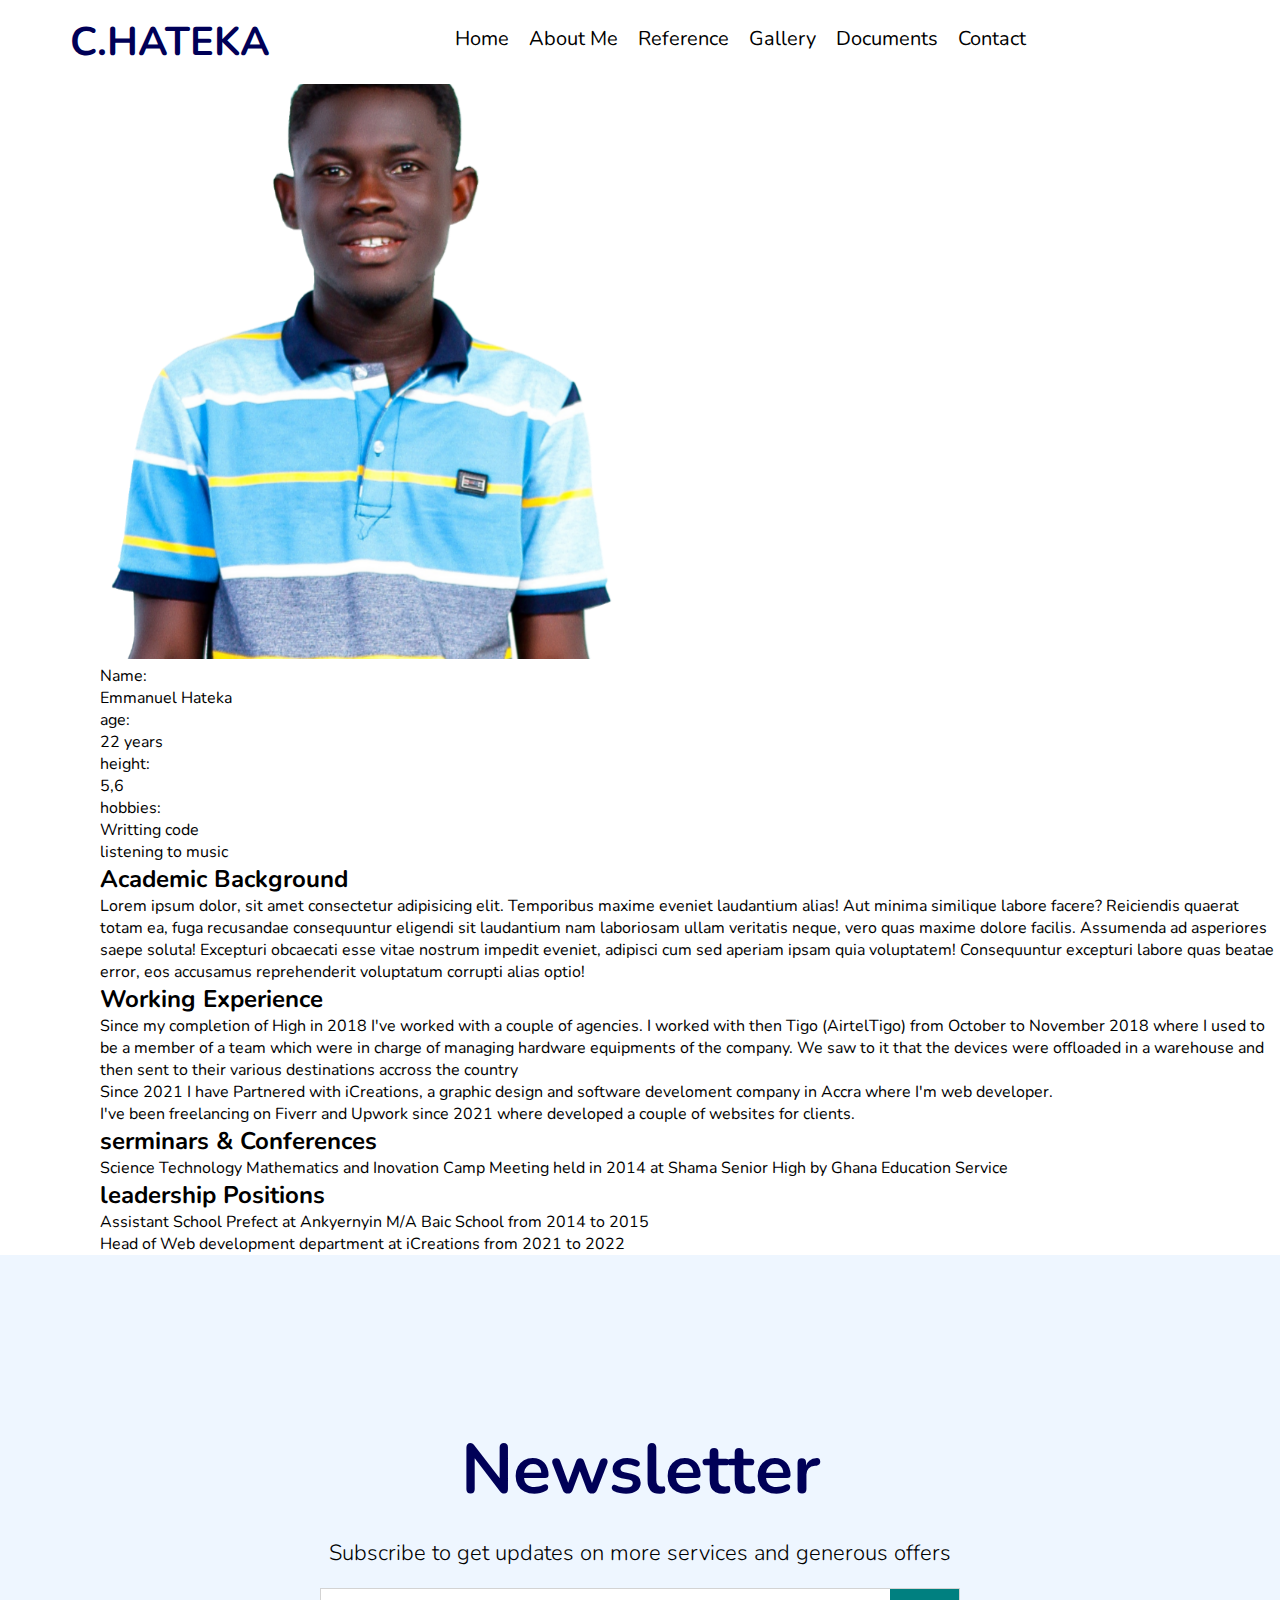
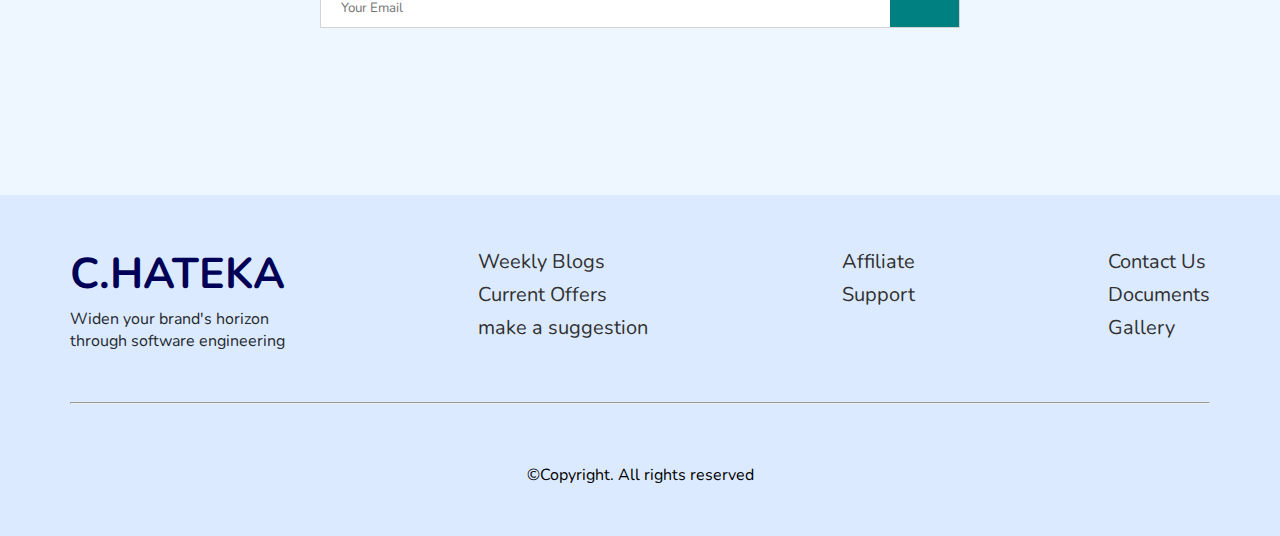
==== htmls/aboutme.html @ 9df30d90 "fixed newsletter and footer section merging with main section in aout page" ====
<!DOCTYPE html>
<html lang="en">
  <head>
    <meta charset="UTF-8" />
    <meta http-equiv="X-UA-Compatible" content="IE=edge" />
    <meta name="viewport" content="width=device-width, initial-scale=1.0" />
    <title>Document</title>

    <link
      rel="stylesheet"
      href="https://cdnjs.cloudflare.com/ajax/libs/font-awesome/6.1.1/css/all.min.css"
      integrity="sha512-KfkfwYDsLkIlwQp6LFnl8zNdLGxu9YAA1QvwINks4PhcElQSvqcyVLLD9aMhXd13uQjoXtEKNosOWaZqXgel0g=="
      crossorigin="anonymous"
      referrerpolicy="no-referrer"
    />

    <link
      href="https://fonts.googleapis.com/css2?family=Nunito:ital,wght@0,200;0,300;0,400;0,500;0,600;0,700;0,800;0,900;1,200;1,300;1,400;1,500;1,600;1,700;1,800;1,900&display=swap"
      rel="stylesheet"
    />
    <link rel="stylesheet" href="../css/aboutme.css" />
  </head>
  <body>
    <nav>
      <div class="nav-left"><h1 class="logo">C.HATEKA</h1></div>
      <div class="nav-center">
        <ul class="nav-links">
          <li class="nav-item"><a>Home</a></li>
          <li class="nav-item"><a>About Me</a></li>
          <li class="nav-item"><a>Reference</a></li>
          <li class="nav-item"><a>Gallery</a></li>
          <li class="nav-item"><a>Documents</a></li>
          <li class="nav-item"><a>Contact</a></li>
        </ul>
      </div>
      <div class="mobile-div">
        <i class="fa-solid fa-close" id="close"></i>
        <ul class="mobile-menu">
          <li class="menu-item"><a>Home</a></li>
          <li class="menu-item"><a>About Me</a></li>
          <li class="menu-item"><a>Reference</a></li>
          <li class="menu-item"><a>Gallery</a></li>
          <li class="menu-item"><a>Documents</a></li>
          <li class="menu-item"><a>Contact</a></li>
        </ul>
      </div>
      <div class="navRight">
        <i class="fa-solid fa-moon" id="moon"></i>
        <i class="fa-solid fa-sun" id="sun"></i>
      </div>
      <i class="fa-solid fa-bars" id="bars"></i>
    </nav>

    <!-- Main Section -->
    <div class="main-cont">
      <h1>About Me</h1>
      <div class="parent-cont">
        <div class="first-cont">
          <div class="img-cont">
            <img src="../img/hero2.png" alt="" />
          </div>

          <div class="details-cont">
            <div class="info">
              <span>Name:</span>
              <p>Emmanuel Hateka</p>
            </div>

            <div class="info">
              <span>age:</span>
              <p>22 years</p>
            </div>
            <div class="info">
              <span>height:</span>
              <p>5,6</p>
            </div>
            <div class="info">
              <span>hobbies:</span>
              <p>Writting code</p>
              <p>listening to music</p>
            </div>
          </div>
        </div>

        <div class="second-cont">
          <div class="boxes">
            <h2>Academic Background</h2>
            <p>
              Lorem ipsum dolor, sit amet consectetur adipisicing elit.
              Temporibus maxime eveniet laudantium alias! Aut minima similique
              labore facere? Reiciendis quaerat totam ea, fuga recusandae
              consequuntur eligendi sit laudantium nam laboriosam ullam
              veritatis neque, vero quas maxime dolore facilis. Assumenda ad
              asperiores saepe soluta! Excepturi obcaecati esse vitae nostrum
              impedit eveniet, adipisci cum sed aperiam ipsam quia voluptatem!
              Consequuntur excepturi labore quas beatae error, eos accusamus
              reprehenderit voluptatum corrupti alias optio!
            </p>
          </div>
          <div class="boxes">
            <h2>Working Experience</h2>
            <p>
              Since my completion of High in 2018 I've worked with a couple of
              agencies. I worked with then Tigo (AirtelTigo) from October to
              November 2018 where I used to be a member of a team which were in
              charge of managing hardware equipments of the company. We saw to
              it that the devices were offloaded in a warehouse and then sent to
              their various destinations accross the country <br />
              Since 2021 I have Partnered with iCreations, a graphic design and
              software develoment company in Accra where I'm web developer.
              <br />
              I've been freelancing on Fiverr and Upwork since 2021 where
              developed a couple of websites for clients.
            </p>
          </div>

          <div class="boxes">
            <h2>serminars & Conferences</h2>
            <p>
              Science Technology Mathematics and Inovation Camp Meeting held in
              2014 at Shama Senior High by Ghana Education Service
            </p>
          </div>
          <div class="boxes">
            <h2>leadership Positions</h2>
            <p>
              Assistant School Prefect at Ankyernyin M/A Baic School from 2014
              to 2015 <br />
              Head of Web development department at iCreations from 2021 to 2022
            </p>
          </div>
        </div>
      </div>
    </div>

    <!-- Newsletter Section -->
    <div class="newsletter-section">
      <div class="newsletter-cont">
        <h2>Newsletter</h2>
        <p>Subscribe to get updates on more services and generous offers</p>
        <div class="input-cont">
          <input type="text" placeholder="Your Email" />
          <button>
            <i class="fa-regular fa-paper-plane" id="send-icon"></i>
          </button>
        </div>
      </div>
    </div>

    <!-- Footer Section -->
    <div class="footer-section">
      <div class="footer-cont">
        <div class="links-container">
          <div class="footer-logo-cont link-div">
            <h1>C.HATEKA</h1>
            <p>
              Widen your brand's horizon <br />
              through software engineering
            </p>
          </div>
          <div class="footer-links1 link-div">
            <ul>
              <li><a href="">Weekly Blogs</a></li>
              <li><a href="">Current Offers</a></li>
              <li><a href="">make a suggestion</a></li>
            </ul>
          </div>

          <div class="footer-links3 link-div">
            <ul>
              <li><a href="">Affiliate</a></li>
              <li><a href="">Support</a></li>
            </ul>
          </div>
          <div class="footer-links4 link-div">
            <ul>
              <li><a href="">Contact Us</a></li>
              <li><a href="">Documents</a></li>
              <li><a href="">Gallery</a></li>
            </ul>
          </div>
        </div>
        <hr />
        <div class="logos-container">
          <div class="logos">
            <a href=""><i class="fa-brands fa-github" id="github"></i></a>
            <a href=""><i class="fa-brands fa-twitter" id="twitter"></i></a>
            <a href=""><i class="fa-brands fa-youtube" id="youtube"></i></a>
            <a href=""><i class="fa-brands fa-facebook" id="facebook"></i></a>
            <a href=""
              ><i class="fa-brands fa-instagram-square" id="instagram"></i
            ></a>
          </div>
          <span>&copy;Copyright. All rights reserved </span>
        </div>
      </div>
    </div>
  </body>
</html>
---- css/aboutme.css ----
* {
  padding: 0;
  margin: 0;
  box-sizing: border-box;
  font-family: "Nunito", sans-serif;
}

/* Navbar */
nav {
  display: flex;
  justify-content: space-between;
  width: 100%;
  padding: 15px 70px;
  position: fixed;
  background-color: white;
  z-index: 9999;
}

.nav-left {
  font-size: 20px;
  font-weight: bold;
  color: rgb(0, 0, 87);
}

.nav-links {
  display: flex;
  list-style: none;
  align-items: center;
  justify-content: center;
}

.nav-item {
  margin: 10px;
  font-size: 20px;
}

#bars {
  display: none;
}

.mobile-menu {
  display: flex;
  flex-direction: column;
  align-items: center;
  list-style: none;
  color: white;
  font-size: 30px;
  padding-top: 70px;
}

.menu-item {
  margin: 5px;
}

.mobile-div {
  background-color: rgb(15, 15, 179);
  width: 100vw;
  height: 70vh;
  position: absolute;
  left: 0;
  top: 0;
  border-bottom-left-radius: 10px;
  border-bottom-right-radius: 10px;
  display: none;
  transition: transform 0.4s ease-in-out;
  z-index: 50;
}

#close {
  color: white;
  position: absolute;
  font-size: 40px;
  right: 20px;
  top: 20px;
}

#moon {
  color: black;
}

.main-cont {
  padding-left: 100px;
}

/* Newsletter Section */
.newsletter-section {
  background-color: rgb(238, 246, 255);
}

.newsletter-cont {
  height: 60vh;
  display: flex;
  align-items: center;
  justify-content: center;
  flex-direction: column;
}

.newsletter-cont h2 {
  font-size: 70px;
  margin-bottom: 20px;
  color: #000057;
}

.newsletter-cont p {
  font-size: 22px;
  font-weight: 300;
  margin-bottom: 20px;
}

.input-cont {
  width: 50%;
  height: 40px;
  background-color: white;
  display: flex;
  justify-content: space-between;
  border: 1px solid lightgray;
}

.input-cont input {
  border: none;
  flex: 8;
  padding-left: 20px;
}

.input-cont button {
  flex: 1;
  border: none;
  background-color: teal;
  color: white;
  cursor: pointer;
}

#send-icon {
  color: white;
  font-size: 24px;
}

/* Footer Section */
.footer-cont {
  display: flex;
  flex-direction: column;
  padding: 50px 70px;
  background-color: rgb(219, 234, 254);
}

.links-container {
  display: flex;
  justify-content: space-between;
  margin-bottom: 50px;
}

.footer-logo-cont h1 {
  font-size: 43px;
  color: #000057;
  margin-bottom: 5px;
}

.footer-logo-cont p {
  color: #24292f;
}

.link-div {
  align-items: center;
}

.link-div ul li {
  list-style: none;
  padding: 3px 0;
}

.link-div ul li a {
  font-size: 20px;
  text-decoration: none;
  color: rgb(49, 49, 49);
}

.logos-container {
  align-items: center;
  justify-content: center;
  display: flex;
  flex-direction: column;
  margin-top: 50px;
}

.logos {
  font-size: 25px;
  margin-bottom: 10px;
}

#github {
  color: #24292f;
}

#twitter {
  color: #1c96e9;
}

#youtube {
  color: #f70000;
}

#facebook {
  color: #38529a;
}

#instagram {
  color: #d80a0a;
}
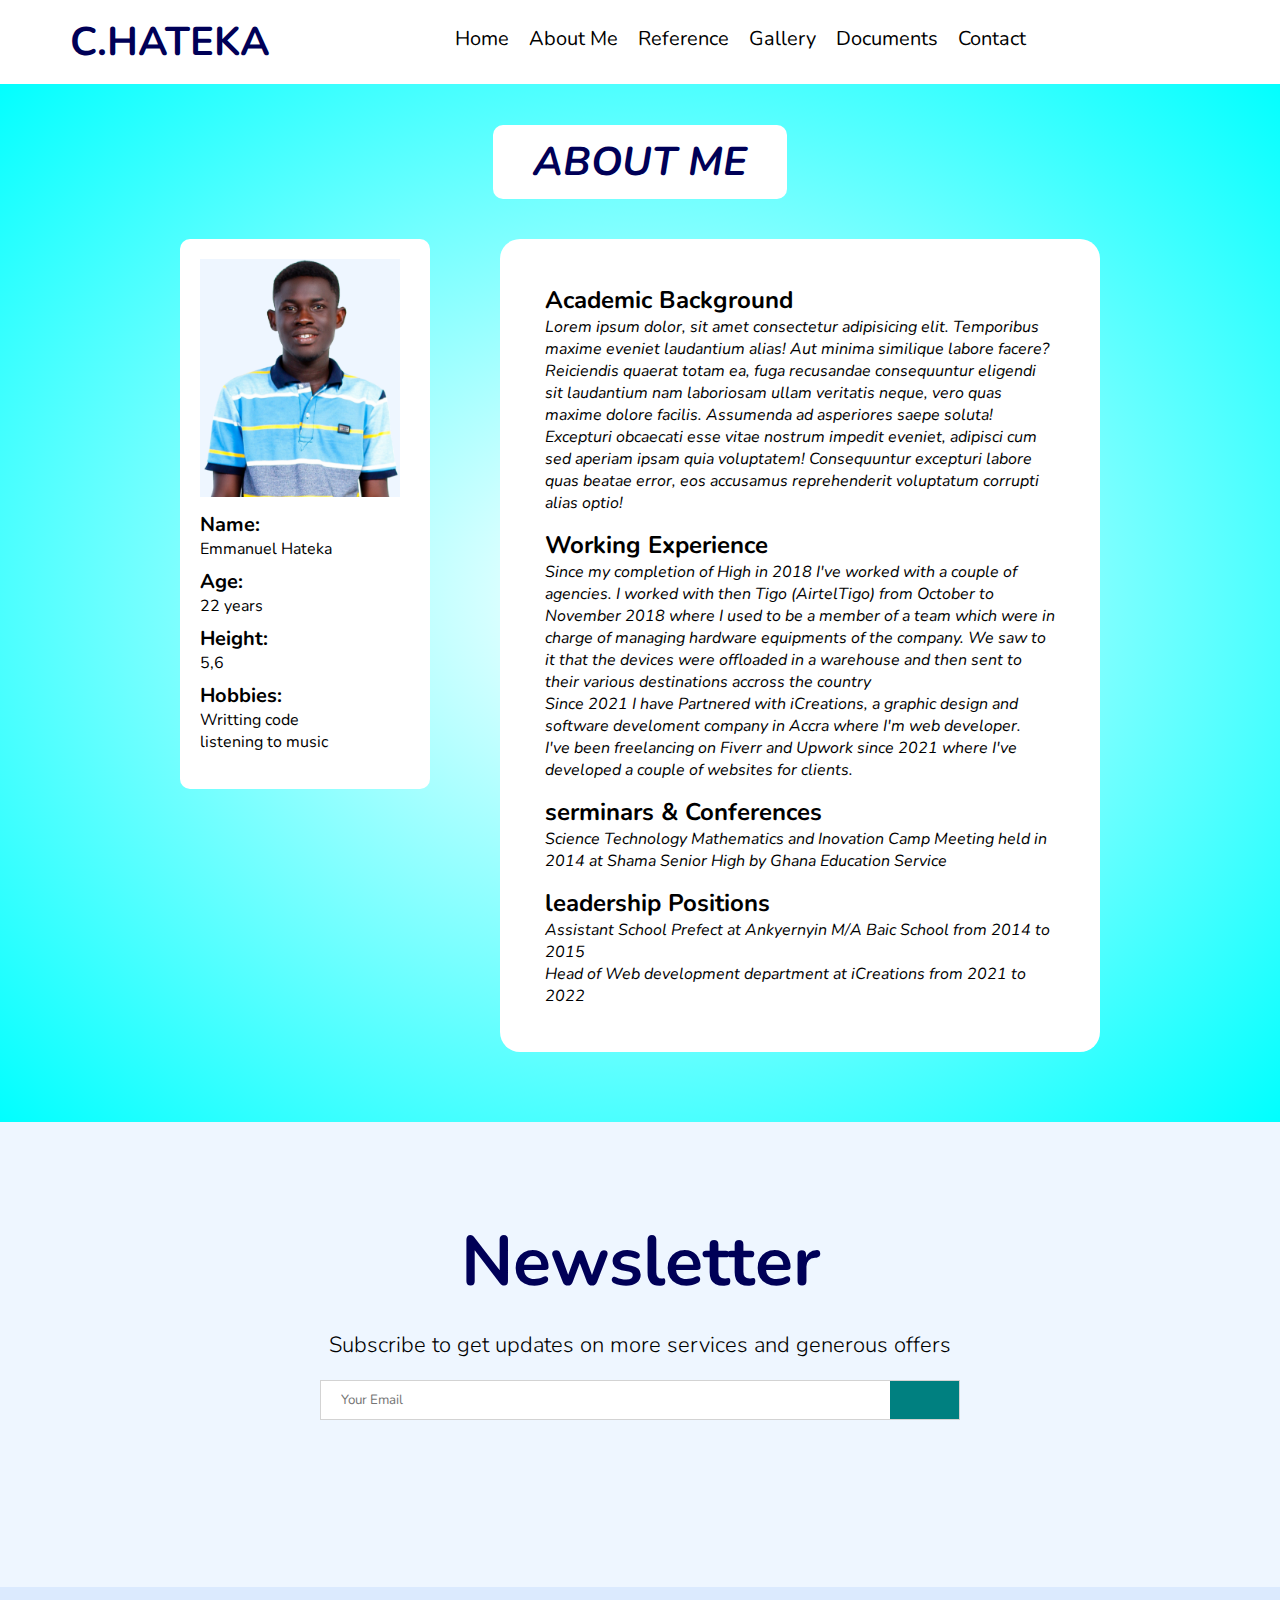
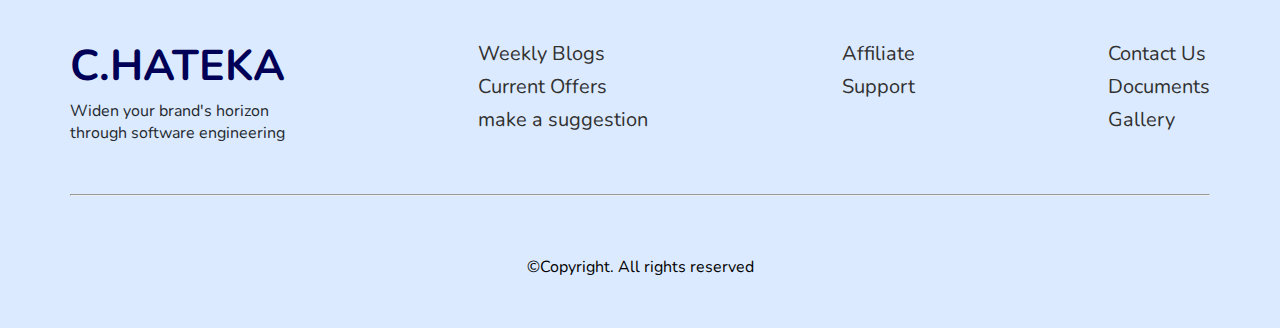
==== commit f7bbfd9f: "Done with about page for now" ====
--- a/htmls/aboutme.html
+++ b/htmls/aboutme.html
@@ -109,7 +109,7 @@
               Since 2021 I have Partnered with iCreations, a graphic design and
               software develoment company in Accra where I'm web developer.
               <br />
-              I've been freelancing on Fiverr and Upwork since 2021 where
+              I've been freelancing on Fiverr and Upwork since 2021 where I've
               developed a couple of websites for clients.
             </p>
           </div>
--- a/css/aboutme.css
+++ b/css/aboutme.css
@@ -79,7 +79,70 @@
 }
 
 .main-cont {
-  padding-left: 100px;
+  position: relative;
+  top: 75px;
+  background: radial-gradient(white, aqua);
+  display: flex;
+  flex-direction: column;
+  align-items: center;
+  justify-content: center;
+  padding: 50px 50px;
+}
+
+.main-cont h1 {
+  font-size: 40px;
+  margin-bottom: 20px;
+  /* text-decoration: underline; */
+  text-transform: uppercase;
+  color: #000057;
+  background-color: white;
+  padding: 10px 40px;
+  font-style: italic;
+  border-radius: 10px;
+}
+
+.parent-cont {
+  gap: 70px;
+  display: flex;
+  margin: 20px;
+}
+
+.first-cont {
+  width: 250px;
+  height: 550px;
+  padding: 20px;
+  background-color: white;
+  border-radius: 10px;
+}
+
+.img-cont img {
+  width: 200px;
+  background-color: rgb(238, 246, 255);
+}
+
+.info {
+  margin: 8px 0;
+}
+
+.info span {
+  font-weight: bold;
+  font-size: 20px;
+  text-transform: capitalize;
+}
+
+.second-cont {
+  background-color: white;
+  width: 600px;
+  padding: 30px;
+  border-radius: 20px;
+}
+
+.boxes {
+  margin: 15px;
+}
+
+.boxes p {
+  font-style: italic;
 }
 
 /* Newsletter Section */
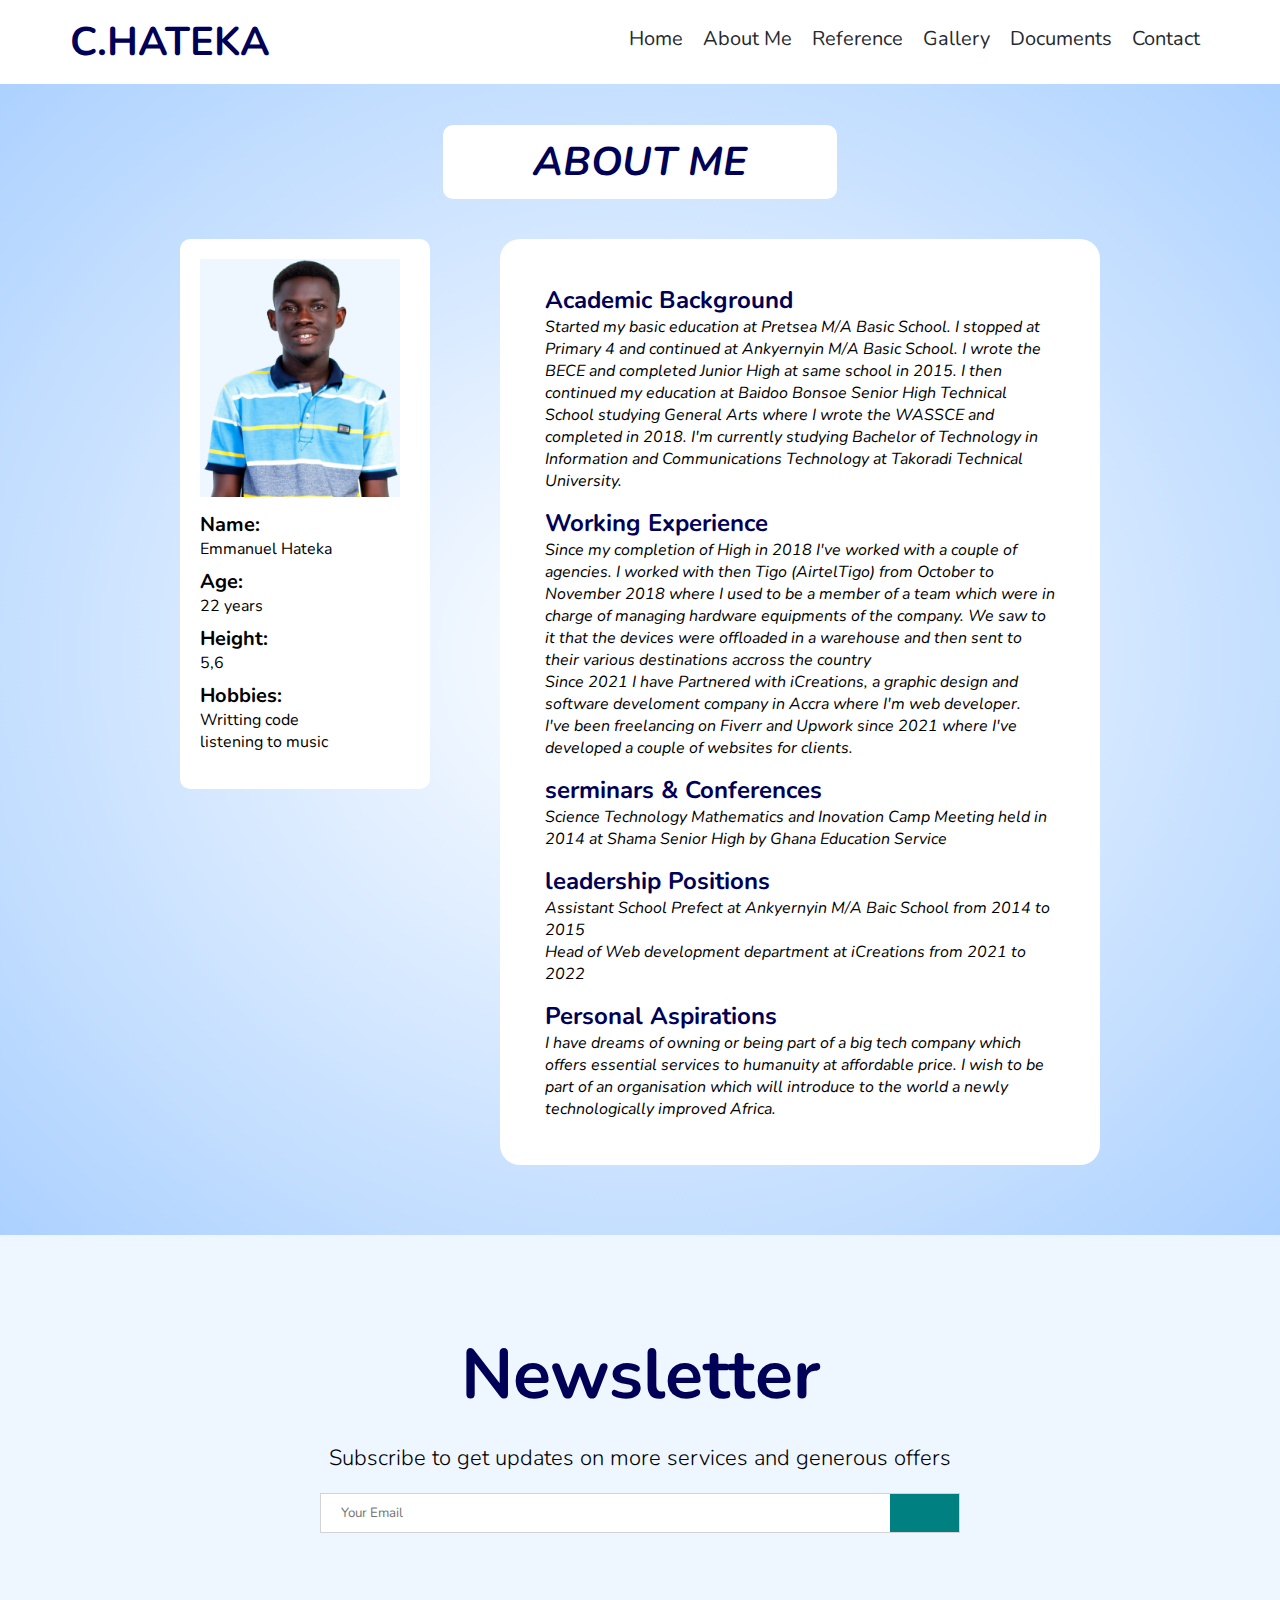
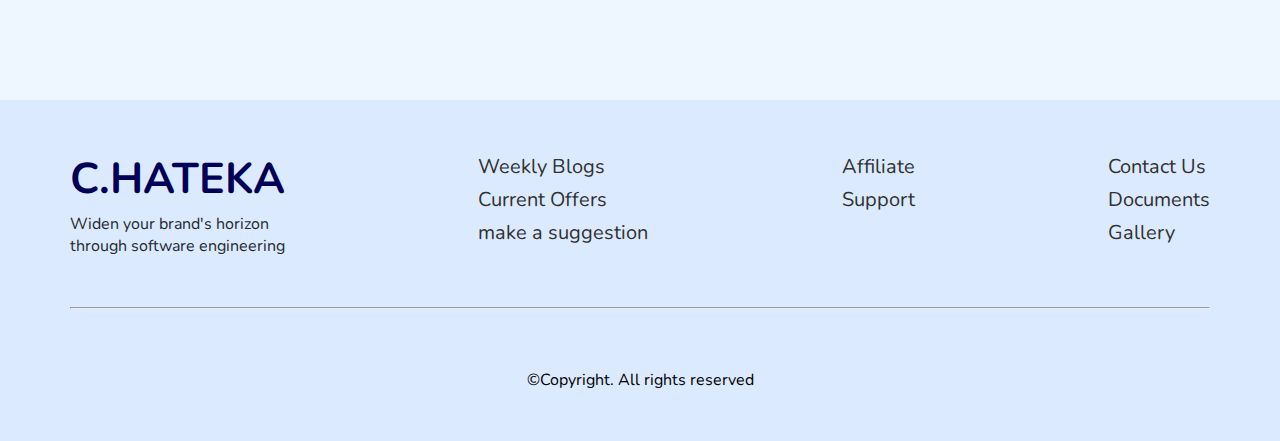
==== commit 5997a097: "hosting commit" ====
--- a/htmls/aboutme.html
+++ b/htmls/aboutme.html
@@ -25,30 +25,25 @@
       <div class="nav-left"><h1 class="logo">C.HATEKA</h1></div>
       <div class="nav-center">
         <ul class="nav-links">
-          <li class="nav-item"><a>Home</a></li>
-          <li class="nav-item"><a>About Me</a></li>
-          <li class="nav-item"><a>Reference</a></li>
-          <li class="nav-item"><a>Gallery</a></li>
-          <li class="nav-item"><a>Documents</a></li>
-          <li class="nav-item"><a>Contact</a></li>
+          <li class="nav-item"><a href="../index.html">Home</a></li>
+          <li class="nav-item"><a href="./aboutme.html">About Me</a></li>
+          <li class="nav-item"><a href="./reference.html">Reference</a></li>
+          <li class="nav-item"><a href="./gallery.html">Gallery</a></li>
+          <li class="nav-item"><a href="./documents.html">Documents</a></li>
+          <li class="nav-item"><a href="./contact.html">Contact</a></li>
         </ul>
       </div>
       <div class="mobile-div">
         <i class="fa-solid fa-close" id="close"></i>
         <ul class="mobile-menu">
-          <li class="menu-item"><a>Home</a></li>
-          <li class="menu-item"><a>About Me</a></li>
-          <li class="menu-item"><a>Reference</a></li>
-          <li class="menu-item"><a>Gallery</a></li>
-          <li class="menu-item"><a>Documents</a></li>
-          <li class="menu-item"><a>Contact</a></li>
+          <li class="menu-item"><a href="../index.html">Home</a></li>
+          <li class="menu-item"><a href="./aboutme.html">About Me</a></li>
+          <li class="menu-item"><a href="./reference.html">Reference</a></li>
+          <li class="menu-item"><a href="./gallery.html">Gallery</a></li>
+          <li class="menu-item"><a href="./documents.html">Documents</a></li>
+          <li class="menu-item"><a href="./contact.html">Contact</a></li>
         </ul>
       </div>
-      <div class="navRight">
-        <i class="fa-solid fa-moon" id="moon"></i>
-        <i class="fa-solid fa-sun" id="sun"></i>
-      </div>
-      <i class="fa-solid fa-bars" id="bars"></i>
     </nav>
 
     <!-- Main Section -->
@@ -86,15 +81,14 @@
           <div class="boxes">
             <h2>Academic Background</h2>
             <p>
-              Lorem ipsum dolor, sit amet consectetur adipisicing elit.
-              Temporibus maxime eveniet laudantium alias! Aut minima similique
-              labore facere? Reiciendis quaerat totam ea, fuga recusandae
-              consequuntur eligendi sit laudantium nam laboriosam ullam
-              veritatis neque, vero quas maxime dolore facilis. Assumenda ad
-              asperiores saepe soluta! Excepturi obcaecati esse vitae nostrum
-              impedit eveniet, adipisci cum sed aperiam ipsam quia voluptatem!
-              Consequuntur excepturi labore quas beatae error, eos accusamus
-              reprehenderit voluptatum corrupti alias optio!
+              Started my basic education at Pretsea M/A Basic School. I stopped
+              at Primary 4 and continued at Ankyernyin M/A Basic School. I wrote
+              the BECE and completed Junior High at same school in 2015. I then
+              continued my education at Baidoo Bonsoe Senior High Technical
+              School studying General Arts where I wrote the WASSCE and
+              completed in 2018. I'm currently studying Bachelor of Technology
+              in Information and Communications Technology at Takoradi Technical
+              University.
             </p>
           </div>
           <div class="boxes">
@@ -129,6 +123,15 @@
               Head of Web development department at iCreations from 2021 to 2022
             </p>
           </div>
+          <div class="boxes">
+            <h2>Personal Aspirations</h2>
+            <p>
+              I have dreams of owning or being part of a big tech company which
+              offers essential services to humanuity at affordable price. I wish
+              to be part of an organisation which will introduce to the world a
+              newly technologically improved Africa.
+            </p>
+          </div>
         </div>
       </div>
     </div>
--- a/css/aboutme.css
+++ b/css/aboutme.css
@@ -32,6 +32,11 @@
 .nav-item {
   margin: 10px;
   font-size: 20px;
+}
+
+.nav-item a {
+  text-decoration: none;
+  color: #24292f;
 }
 
 #bars {
@@ -78,10 +83,11 @@
   color: black;
 }
 
+/* Main Section */
 .main-cont {
   position: relative;
   top: 75px;
-  background: radial-gradient(white, aqua);
+  background: radial-gradient(white, #acd1ff);
   display: flex;
   flex-direction: column;
   align-items: center;
@@ -96,7 +102,7 @@
   text-transform: uppercase;
   color: #000057;
   background-color: white;
-  padding: 10px 40px;
+  padding: 10px 90px;
   font-style: italic;
   border-radius: 10px;
 }
@@ -141,6 +147,10 @@
   margin: 15px;
 }
 
+.boxes h2 {
+  color: #000057;
+}
+
 .boxes p {
   font-style: italic;
 }
